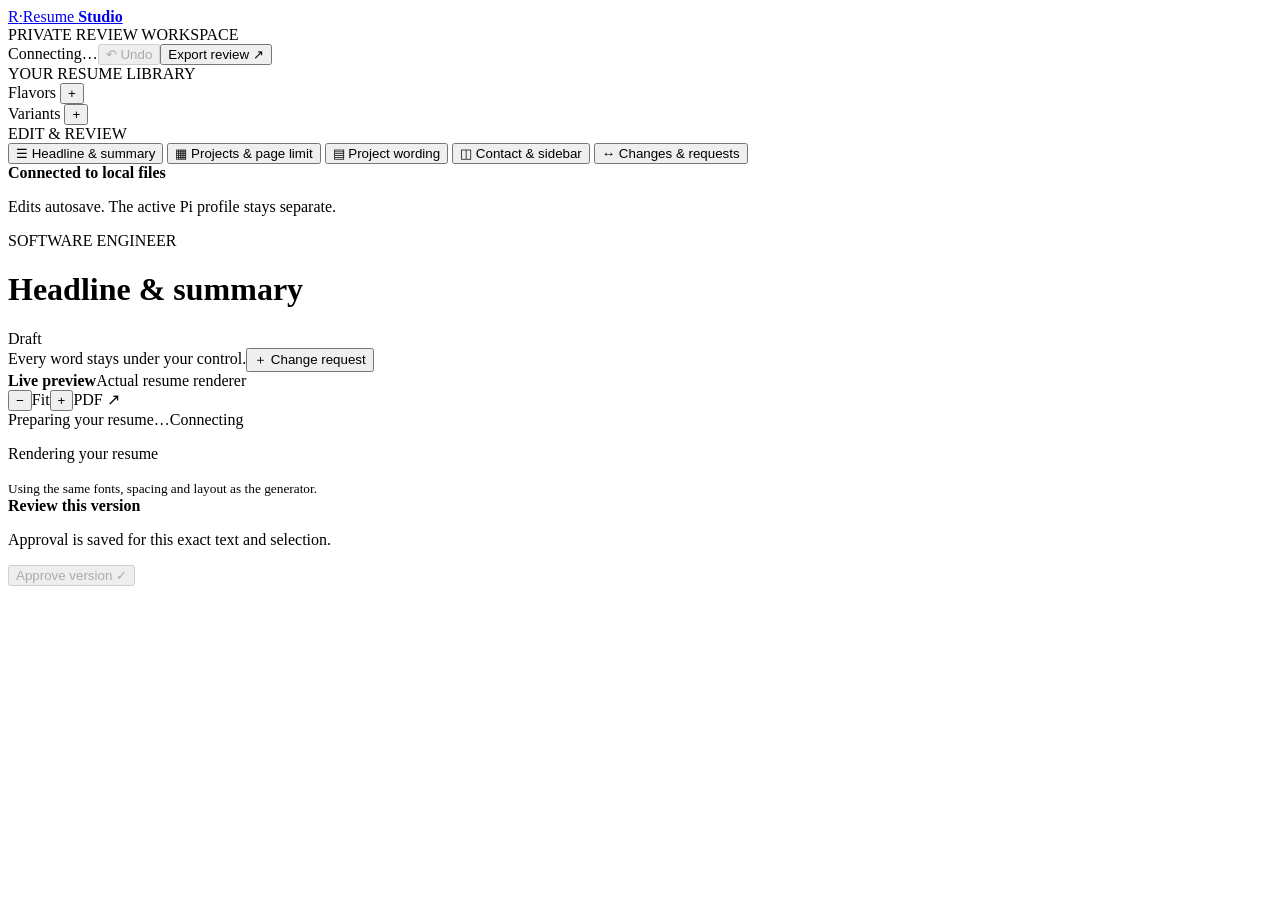
==== resume_review/static/index.html @ 19c4904c "feat: add local resume review studio with live PDF previews" ====
<!doctype html>
<html lang="en">
<head>
  <meta charset="UTF-8">
  <meta name="viewport" content="width=device-width, initial-scale=1.0">
  <meta name="description" content="A private workspace to edit, preview and approve resume flavors and variants.">
  <title>Resume Studio</title>
  <link rel="stylesheet" href="/style.css">
  <script defer src="/app.js"></script>
</head>
<body>
  <header class="topbar">
    <a class="brand" href="/" aria-label="Resume Studio home"><span class="brand-icon">R<span>·</span></span><span>Resume <strong>Studio</strong></span></a>
    <div class="workspace-label"><span class="live-dot"></span> PRIVATE REVIEW WORKSPACE</div>
    <div class="header-actions"><span id="save-status" role="status">Connecting…</span><button id="undo" class="button quiet" disabled>↶ Undo</button><button id="export" class="button quiet">Export review ↗</button></div>
  </header>
  <div id="error" class="error-banner" role="alert" hidden></div>
  <div class="workspace">
    <aside class="navigation">
      <div class="nav-eyebrow">YOUR RESUME LIBRARY</div>
      <div class="nav-heading">Flavors <button id="add-flavor" class="icon-button" aria-label="Add flavor">+</button></div>
      <div id="flavor-list" class="nav-list"></div>
      <div class="nav-heading variant-heading">Variants <button id="add-variant" class="icon-button" aria-label="Add variant">+</button></div>
      <div id="variant-list" class="nav-list"></div>
      <div class="nav-divider"></div>
      <div class="nav-eyebrow">EDIT & REVIEW</div>
      <nav id="section-list" aria-label="Editor sections">
        <button data-section="flavor" class="section-button active"><span>☰</span> Headline & summary</button>
        <button data-section="variant" class="section-button"><span>▦</span> Projects & page limit</button>
        <button data-section="projects" class="section-button"><span>▤</span> Project wording</button>
        <button data-section="sidebar" class="section-button"><span>◫</span> Contact & sidebar</button>
        <button data-section="changes" class="section-button"><span>↔</span> Changes & requests <b id="request-count"></b></button>
      </nav>
      <div class="nav-footer"><span class="live-dot"></span><div><strong>Connected to local files</strong><p>Edits autosave. The active Pi profile stays separate.</p></div></div>
    </aside>
    <main class="editor">
      <div class="editor-heading"><div><div id="breadcrumb" class="eyebrow">SOFTWARE ENGINEER</div><h1 id="editor-title">Headline & summary</h1></div><span id="draft-badge" class="badge">Draft</span></div>
      <div id="editor-content"></div>
      <div class="editor-bottom"><span>Every word stays under your control.</span><button id="new-request" class="button quiet">＋ Change request</button></div>
    </main>
    <section class="preview" aria-label="Live resume preview">
      <div class="preview-toolbar"><div><span class="live-dot"></span><strong>Live preview</strong><span class="preview-subtitle">Actual resume renderer</span></div><div class="preview-tools"><button id="zoom-out" class="icon-button" aria-label="Zoom out">−</button><span id="zoom-label">Fit</span><button id="zoom-in" class="icon-button" aria-label="Zoom in">+</button><a id="download" class="button quiet disabled" target="_blank" rel="noopener">PDF ↗</a></div></div>
      <div class="preview-meta"><span id="page-info">Preparing your resume…</span><span id="render-status" role="status">Connecting</span></div>
      <div id="preview-warnings" class="preview-warnings" hidden></div>
      <div id="pages" class="pages"><div class="preview-placeholder"><span class="loading-ring"></span><p>Rendering your resume</p><small>Using the same fonts, spacing and layout as the generator.</small></div></div>
      <div class="approval-bar"><div><strong id="approval-label">Review this version</strong><p id="approval-detail">Approval is saved for this exact text and selection.</p></div><button id="approve" class="button primary" disabled>Approve version <span>✓</span></button></div>
    </section>
  </div>
  <dialog id="request-dialog"><form id="request-form"><div class="dialog-top"><span class="eyebrow">COLLABORATE ON THE WORDING</span><button type="button" data-close class="icon-button" aria-label="Close dialog">×</button></div><h2>Request a change</h2><p id="request-target" class="muted">General feedback on this resume.</p><blockquote id="request-before" hidden></blockquote><label for="request-message">What would you like changed?</label><textarea id="request-message" rows="5" placeholder="Describe the change, the tone, or the facts to preserve…" required></textarea><p class="hint">Your request is saved locally for the assistant to read. Proposed replacements appear under Changes & requests.</p><div class="dialog-actions"><button type="button" data-close class="button quiet">Cancel</button><button class="button primary">Save request</button></div></form></dialog>
  <dialog id="create-dialog"><form id="create-form"><div class="dialog-top"><span class="eyebrow">RESUME LIBRARY</span><button type="button" data-close class="icon-button" aria-label="Close dialog">×</button></div><h2 id="create-title">New flavor</h2><label for="create-name">Name</label><input id="create-name" required maxlength="120" autocomplete="off"><p id="create-hint" class="hint"></p><div class="dialog-actions"><button type="button" data-close class="button quiet">Cancel</button><button class="button primary">Create draft</button></div></form></dialog>
  <dialog id="approve-dialog"><form id="approve-form"><div class="dialog-top"><span class="eyebrow">EXACT VERSION APPROVAL</span><button type="button" data-close class="icon-button" aria-label="Close dialog">×</button></div><h2>Approve this resume?</h2><p id="approve-description"></p><p class="hint">This records approval of the current text, sidebar, page limit and selected projects in this review workspace. Later edits require a new approval. Applying the reviewed catalog to the Pi is a separate step.</p><div class="dialog-actions"><button type="button" data-close class="button quiet">Keep reviewing</button><button class="button primary">Confirm approval ✓</button></div></form></dialog>
  <div id="toast" class="toast" role="status" hidden></div>
</body>
</html>
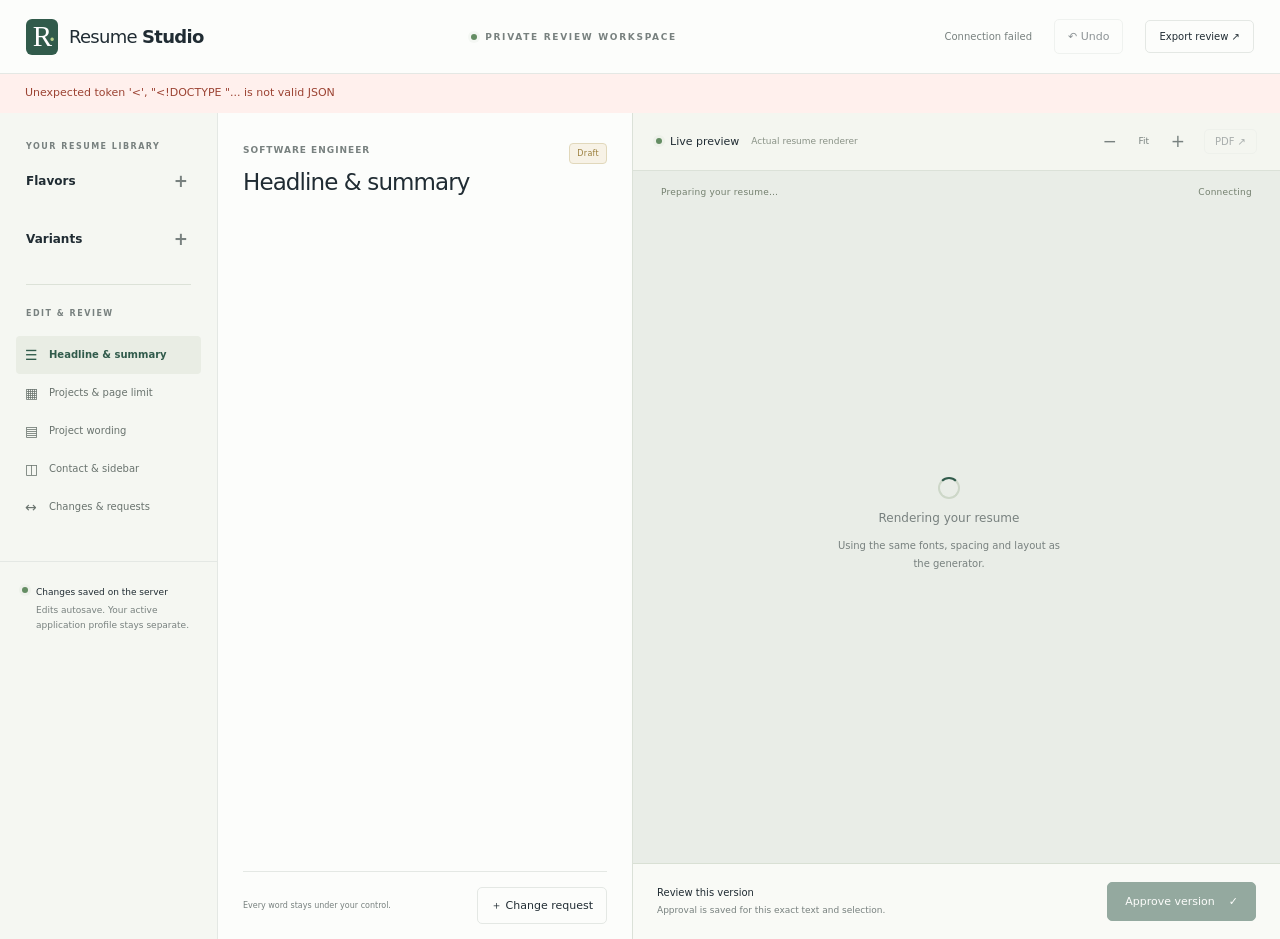
==== commit 74a51fef: "feat: share private single-resume review workspaces" ====
--- a/resume_review/static/index.html
+++ b/resume_review/static/index.html
@@ -5,20 +5,20 @@
   <meta name="viewport" content="width=device-width, initial-scale=1.0">
   <meta name="description" content="A private workspace to edit, preview and approve resume flavors and variants.">
   <title>Resume Studio</title>
-  <link rel="stylesheet" href="/style.css">
-  <script defer src="/app.js"></script>
+  <link rel="stylesheet" href="style.css">
+  <script defer src="app.js"></script>
 </head>
 <body>
   <header class="topbar">
-    <a class="brand" href="/" aria-label="Resume Studio home"><span class="brand-icon">R<span>·</span></span><span>Resume <strong>Studio</strong></span></a>
+    <a class="brand" href="./" aria-label="Resume Studio home"><span class="brand-icon">R<span>·</span></span><span>Resume <strong>Studio</strong></span></a>
     <div class="workspace-label"><span class="live-dot"></span> PRIVATE REVIEW WORKSPACE</div>
     <div class="header-actions"><span id="save-status" role="status">Connecting…</span><button id="undo" class="button quiet" disabled>↶ Undo</button><button id="export" class="button quiet">Export review ↗</button></div>
   </header>
   <div id="error" class="error-banner" role="alert" hidden></div>
   <div class="workspace">
     <aside class="navigation">
-      <div class="nav-eyebrow">YOUR RESUME LIBRARY</div>
-      <div class="nav-heading">Flavors <button id="add-flavor" class="icon-button" aria-label="Add flavor">+</button></div>
+      <div class="nav-eyebrow" id="library-heading">YOUR RESUME LIBRARY</div>
+      <div class="nav-heading" id="flavor-heading">Flavors <button id="add-flavor" class="icon-button" aria-label="Add flavor">+</button></div>
       <div id="flavor-list" class="nav-list"></div>
       <div class="nav-heading variant-heading">Variants <button id="add-variant" class="icon-button" aria-label="Add variant">+</button></div>
       <div id="variant-list" class="nav-list"></div>
@@ -31,7 +31,7 @@
         <button data-section="sidebar" class="section-button"><span>◫</span> Contact & sidebar</button>
         <button data-section="changes" class="section-button"><span>↔</span> Changes & requests <b id="request-count"></b></button>
       </nav>
-      <div class="nav-footer"><span class="live-dot"></span><div><strong>Connected to local files</strong><p>Edits autosave. The active Pi profile stays separate.</p></div></div>
+      <div class="nav-footer"><span class="live-dot"></span><div><strong>Changes saved on the server</strong><p>Edits autosave. Your active application profile stays separate.</p></div></div>
     </aside>
     <main class="editor">
       <div class="editor-heading"><div><div id="breadcrumb" class="eyebrow">SOFTWARE ENGINEER</div><h1 id="editor-title">Headline & summary</h1></div><span id="draft-badge" class="badge">Draft</span></div>
@@ -46,7 +46,7 @@
       <div class="approval-bar"><div><strong id="approval-label">Review this version</strong><p id="approval-detail">Approval is saved for this exact text and selection.</p></div><button id="approve" class="button primary" disabled>Approve version <span>✓</span></button></div>
     </section>
   </div>
-  <dialog id="request-dialog"><form id="request-form"><div class="dialog-top"><span class="eyebrow">COLLABORATE ON THE WORDING</span><button type="button" data-close class="icon-button" aria-label="Close dialog">×</button></div><h2>Request a change</h2><p id="request-target" class="muted">General feedback on this resume.</p><blockquote id="request-before" hidden></blockquote><label for="request-message">What would you like changed?</label><textarea id="request-message" rows="5" placeholder="Describe the change, the tone, or the facts to preserve…" required></textarea><p class="hint">Your request is saved locally for the assistant to read. Proposed replacements appear under Changes & requests.</p><div class="dialog-actions"><button type="button" data-close class="button quiet">Cancel</button><button class="button primary">Save request</button></div></form></dialog>
+  <dialog id="request-dialog"><form id="request-form"><div class="dialog-top"><span class="eyebrow">COLLABORATE ON THE WORDING</span><button type="button" data-close class="icon-button" aria-label="Close dialog">×</button></div><h2>Request a change</h2><p id="request-target" class="muted">General feedback on this resume.</p><blockquote id="request-before" hidden></blockquote><label for="request-message">What would you like changed?</label><textarea id="request-message" rows="5" placeholder="Describe the change, the tone, or the facts to preserve…" required></textarea><p class="hint">Your request is saved on the server for the assistant to read. Proposed replacements appear under Changes & requests.</p><div class="dialog-actions"><button type="button" data-close class="button quiet">Cancel</button><button class="button primary">Save request</button></div></form></dialog>
   <dialog id="create-dialog"><form id="create-form"><div class="dialog-top"><span class="eyebrow">RESUME LIBRARY</span><button type="button" data-close class="icon-button" aria-label="Close dialog">×</button></div><h2 id="create-title">New flavor</h2><label for="create-name">Name</label><input id="create-name" required maxlength="120" autocomplete="off"><p id="create-hint" class="hint"></p><div class="dialog-actions"><button type="button" data-close class="button quiet">Cancel</button><button class="button primary">Create draft</button></div></form></dialog>
   <dialog id="approve-dialog"><form id="approve-form"><div class="dialog-top"><span class="eyebrow">EXACT VERSION APPROVAL</span><button type="button" data-close class="icon-button" aria-label="Close dialog">×</button></div><h2>Approve this resume?</h2><p id="approve-description"></p><p class="hint">This records approval of the current text, sidebar, page limit and selected projects in this review workspace. Later edits require a new approval. Applying the reviewed catalog to the Pi is a separate step.</p><div class="dialog-actions"><button type="button" data-close class="button quiet">Keep reviewing</button><button class="button primary">Confirm approval ✓</button></div></form></dialog>
   <div id="toast" class="toast" role="status" hidden></div>
--- a/resume_review/static/style.css
+++ b/resume_review/static/style.css
@@ -0,0 +1,10 @@
+@font-face{font-family:Inter;src:url('font.ttf') format('truetype');font-display:swap}
+:root{--ink:#202c33;--muted:#78817f;--line:#e4e8e4;--paper:#fcfdfb;--blue:#315b4b;--blue-light:#eaf0e9;--accent:#b7d08b;--nav:#f5f7f2;--canvas:#e9ede7;--warm:#faf9f5}*{box-sizing:border-box}body{margin:0;color:var(--ink);font-family:Inter,system-ui,sans-serif;font-size:12px;background:var(--paper)}button,input,textarea,select{font:inherit}button,a,input,textarea,select{-webkit-tap-highlight-color:transparent}button{cursor:pointer}button:disabled{cursor:not-allowed;opacity:.5}a{color:inherit;text-decoration:none}button:focus-visible,a:focus-visible{outline:2px solid #4b7e68;outline-offset:3px}button{color:inherit}button,a,input,textarea{transition:background .15s,border-color .15s,box-shadow .15s}button:hover{filter:brightness(.97)}.topbar{height:74px;display:flex;align-items:center;justify-content:space-between;border-bottom:1px solid var(--line);padding:0 26px;background:var(--paper);gap:16px}.brand{display:flex;align-items:center;gap:11px;font-size:18px;letter-spacing:-.7px;white-space:nowrap}.brand strong{font-weight:600}.brand-icon{display:grid;place-items:center;width:32px;height:36px;color:#fff;background:var(--blue);border-radius:6px;font-family:Georgia,serif;font-size:29px;position:relative}.brand-icon span{position:absolute;right:3px;bottom:-1px;color:var(--accent)}.workspace-label,.eyebrow,.nav-eyebrow{font-size:9px;letter-spacing:1.7px;font-weight:600;color:var(--muted)}.workspace-label{display:flex;align-items:center;gap:8px}.live-dot{height:6px;width:6px;border-radius:50%;background:#648d63;display:inline-block;flex-shrink:0;box-shadow:0 0 0 3px #648d630d}.header-actions{display:flex;align-items:center;gap:22px}#save-status{color:var(--muted);font-size:10px;max-width:190px}.button{padding:10px 13px;border-radius:5px;border:1px solid var(--line);font-weight:500;font-size:11px;background:#fff;display:inline-flex;align-items:center;justify-content:center;gap:14px;white-space:nowrap}.button.quiet{background:transparent}.button.primary{background:var(--blue);color:#fff;border-color:var(--blue);padding:12px 17px}.button.small{padding:6px 9px;font-size:10px}.button.danger{color:#a34b40}.icon-button{background:none;border:0;color:var(--muted);padding:4px 7px;font-size:17px;line-height:1;border-radius:4px}.workspace{display:grid;grid-template-columns:218px 415px minmax(400px,1fr);height:calc(100vh - 74px)}.navigation{position:relative;display:flex;flex-direction:column;background:var(--nav);border-right:1px solid var(--line);padding:29px 16px 0;overflow:auto}.nav-eyebrow{font-size:8px;letter-spacing:1.5px;margin:0 10px 18px}.nav-heading{display:flex;justify-content:space-between;align-items:center;margin:0 6px 8px 10px;font-size:12px;font-weight:600}.nav-list{display:flex;flex-direction:column;gap:4px}.nav-item{display:flex;align-items:center;gap:9px;width:100%;border:1px solid transparent;background:transparent;border-radius:5px;padding:11px 10px;text-align:left;font-size:11px;line-height:1.5}.nav-item.active{border-color:#cdd8ca;background:var(--blue-light);color:var(--blue)}.nav-item small{display:block;font-size:9px;color:var(--muted);font-weight:400;margin-top:2px}.nav-item .item-dot{width:5px;height:5px;border-radius:50%;background:#b3bab2;flex-shrink:0}.nav-item.active .item-dot{background:var(--blue)}.variant-heading{margin-top:25px}.nav-divider{border-top:1px solid #dce2d8;margin:24px 10px}.section-button{display:flex;align-items:center;gap:9px;width:100%;padding:11px 9px;border:0;border-radius:4px;background:none;text-align:left;font-size:10px;color:#69736e}.section-button>span{width:15px;font-size:14px}.section-button.active{color:var(--blue);background:#e9ede4;font-weight:600}#request-count{background:var(--blue);color:white;border-radius:9px;font-size:9px;padding:2px 5px;margin-left:auto}#request-count:empty{display:none}.nav-footer{margin:auto -16px 0;padding:22px 22px 24px;display:flex;align-items:flex-start;gap:8px;border-top:1px solid var(--line);margin-top:35px}.nav-footer .live-dot{margin-top:3px}.nav-footer strong{font-size:9px;font-weight:500}.nav-footer p{font-size:9px;line-height:1.7;margin:5px 0 0;color:var(--muted)}.editor{overflow-y:auto;padding:30px 25px 0;background:var(--paper);border-right:1px solid #dbe1d8;display:flex;flex-direction:column}.editor-heading{display:flex;align-items:flex-start;justify-content:space-between;gap:7px;margin-bottom:25px}h1{font-size:23px;line-height:1.25;letter-spacing:-.9px;font-weight:500;margin:10px 0 0}h2{font-size:21px;letter-spacing:-.6px;font-weight:500}h3{font-size:12px;font-weight:600;margin:0 0 6px}.badge{font-size:8px;letter-spacing:.3px;padding:5px 7px;border:1px solid #e1d8bb;background:#f7f2e6;color:#9a7e3c;border-radius:4px;white-space:nowrap}.badge.approved{color:var(--blue);border-color:#ccd8c8;background:var(--blue-light)}.intro{font-size:11px;color:var(--muted);line-height:1.8;margin:0 0 22px}.field{margin:0 0 19px}.field-top{display:flex;justify-content:space-between;align-items:center;gap:8px;margin-bottom:7px}label,.field-label{font-size:10px;font-weight:500;color:#4b5c52}.request-text{border:0;background:none;color:#89948d;font-size:9px;white-space:nowrap;padding:3px 0}.request-text:hover{color:var(--blue)}input:not([type=checkbox]),textarea,select{width:100%;border:1px solid #dce2d9;background:#fff;border-radius:5px;color:var(--ink);padding:11px 12px;line-height:1.7;font-size:11px;outline:none}input:focus,textarea:focus,select:focus{border-color:#769684;box-shadow:0 0 0 3px #52765c0d}textarea{resize:vertical;min-height:76px}textarea.summary{min-height:224px}.field-footer{display:flex;justify-content:space-between;font-size:9px;color:#929b94;margin-top:6px}.hint,.muted{font-size:10px;line-height:1.8;color:var(--muted)}.info-card{display:flex;gap:11px;padding:14px;background:#f2f5ef;border:1px solid #e3e9df;border-radius:6px;margin-top:23px}.info-card>span{color:#76936a;font-family:Georgia,serif;font-size:17px}.info-card p{font-size:10px;line-height:1.8;color:#6c7a6f;margin:4px 0 0}.info-card strong{font-size:10px;font-weight:500}.editor-bottom{border-top:1px solid var(--line);padding:15px 0;display:flex;align-items:center;justify-content:space-between;gap:10px;margin-top:auto}.editor-bottom>span{font-size:8px;color:var(--muted)}#editor-content{padding-bottom:25px}.preview{background:var(--canvas);display:flex;flex-direction:column;min-width:0;overflow:hidden}.preview-toolbar{height:58px;flex-shrink:0;display:flex;align-items:center;justify-content:space-between;gap:12px;padding:0 23px;border-bottom:1px solid #dbe1d8;background:#f4f6f0}.preview-toolbar>div:first-child{display:flex;align-items:center;gap:8px}.preview-toolbar strong{font-size:11px;font-weight:500}.preview-subtitle{font-size:9px;color:#899286;margin-left:4px}.preview-tools{display:flex;align-items:center;gap:6px}.preview-tools .button{padding:6px 10px;font-size:10px;margin-left:6px}.preview-tools #zoom-label{font-size:9px;color:var(--muted);width:28px;text-align:center}.preview-meta{display:flex;align-items:center;justify-content:space-between;padding:16px 28px 11px;color:#74806f;font-size:9px;letter-spacing:.25px}.pages{flex:1;overflow:auto;padding:10px 28px 30px;scrollbar-gutter:stable;display:flex;flex-direction:column;align-items:center;gap:25px;min-height:200px}.page{flex-shrink:0;width:100%;max-width:660px;position:relative}.page img{display:block;width:100%;background:#fff;box-shadow:0 5px 22px #3b49321c;border:1px solid #d4dacf}.page-caption{display:flex;justify-content:space-between;color:#8a9385;font-size:9px;margin:10px 1px 0}.preview-placeholder{color:var(--muted);text-align:center;margin:auto;max-width:230px;padding:45px 0}.preview-placeholder small{line-height:1.8;font-size:10px}.loading-ring{display:block;margin:0 auto;width:22px;height:22px;border:2px solid #cdd7c8;border-top-color:var(--blue);border-radius:50%;animation:spin 1s linear infinite}@keyframes spin{to{transform:rotate(360deg)}}.approval-bar{background:#f9faf6;border-top:1px solid #d9e0d4;display:flex;align-items:center;justify-content:space-between;gap:15px;padding:18px 24px}.approval-bar strong{font-size:10px;font-weight:500}.approval-bar p{font-size:9px;color:var(--muted);margin:5px 0 0;line-height:1.5}.preview-warnings{padding:10px 20px;background:#fff4da;color:#8d6626;font-size:10px;line-height:1.8;border-top:1px solid #e7dbbd}.error-banner{background:#fff0ed;color:#9c4333;padding:10px 25px;font-size:11px;line-height:1.7}.error-banner button{margin-left:12px}.disabled{opacity:.35;pointer-events:none}details{border:1px solid var(--line);border-radius:6px;margin:0 0 13px;background:#fff}summary{padding:14px;cursor:pointer;font-size:11px;font-weight:500;line-height:1.5}details>.detail-body{padding:4px 14px 14px}.card{border:1px solid var(--line);padding:15px;background:#fff;border-radius:6px;margin-bottom:12px}.card-top{display:flex;align-items:center;justify-content:space-between;gap:10px;margin-bottom:12px}.project-check{display:flex;align-items:flex-start;gap:9px;padding:12px 0;border-bottom:1px solid #edf0ea}.project-check:last-child{border:0}.project-check label{line-height:1.6;font-size:11px;cursor:pointer;flex:1}.project-check small{display:block;color:var(--muted);font-size:9px;font-weight:400}.project-check input{accent-color:var(--blue);margin-top:4px}.project-check .order-controls{display:flex;gap:1px}.project-check .icon-button{font-size:13px}.list-item{border-top:1px solid var(--line);padding-top:13px;margin-top:12px}.list-tools{display:flex;justify-content:flex-end;gap:5px;margin-top:-11px;margin-bottom:12px}.list-tools button{font-size:9px;padding:3px 6px;color:var(--muted);background:none;border:1px solid var(--line);border-radius:3px}.stack-buttons{display:flex;gap:8px;flex-wrap:wrap;margin:15px 0}.diff-block{border:1px solid var(--line);border-radius:5px;overflow:hidden;margin-bottom:13px}.diff-title{background:#f5f7f2;padding:10px;font-size:9px;overflow-wrap:anywhere}.diff-old,.diff-new{white-space:pre-wrap;overflow-wrap:anywhere;padding:11px;font-size:10px;line-height:1.7}.diff-old{background:#fff5f2;color:#9b5b4e}.diff-new{background:#eef5eb;color:#426340}.diff-old::before{content:'− ';font-weight:bold}.diff-new::before{content:'+ ';font-weight:bold}.empty{padding:20px;border:1px dashed #d4dece;color:var(--muted);border-radius:6px;font-size:10px;line-height:1.8;text-align:center}.request-message{font-size:11px;line-height:1.8;white-space:pre-wrap;overflow-wrap:anywhere}.timestamp{font-size:9px;color:var(--muted)}.subheading{display:flex;justify-content:space-between;align-items:center;margin:24px 0 13px}.subheading h3{margin:0}.history-item{border-bottom:1px solid var(--line);padding:10px 0;font-size:10px}.history-item time{display:block;font-size:9px;color:var(--muted);margin-top:5px}.small-select{margin-bottom:15px}dialog{border:1px solid #dde2d8;border-radius:10px;padding:25px;width:min(480px,calc(100vw - 30px));color:var(--ink);box-shadow:0 20px 80px #18271a33}dialog::backdrop{background:#1c2b2355;backdrop-filter:blur(3px)}.dialog-top{display:flex;justify-content:space-between;align-items:center}dialog label{display:block;margin:16px 0 7px}.dialog-actions{display:flex;justify-content:flex-end;gap:10px;margin-top:24px}dialog blockquote{margin:15px 0;padding:12px;border-left:2px solid #becdb2;background:#f5f7f1;line-height:1.8;font-size:10px;max-height:150px;overflow:auto;white-space:pre-wrap}#approve-description{font-size:12px;line-height:1.8}.toast{position:fixed;bottom:25px;left:50%;transform:translateX(-50%);padding:13px 22px;background:#293e31;color:#fff;font-size:11px;border-radius:6px;box-shadow:0 8px 30px #14201730;z-index:20}#export{font-size:10px}#breadcrumb{max-width:265px;line-height:1.7;letter-spacing:1px}.note{font-size:9px;color:var(--muted);line-height:1.7;margin:10px 0}.tag{font-size:9px;background:#eef2e9;padding:3px 6px;border-radius:3px}.section-tabs{display:flex;gap:6px;margin-bottom:18px}.section-tabs button{border:1px solid var(--line);background:#fff;padding:7px 9px;font-size:10px;border-radius:4px}.section-tabs .active{background:var(--blue-light);color:var(--blue);border-color:#c8d6be}#sidebar-raw{min-height:400px;font-family:ui-monospace,monospace;font-size:10px}.raw-error{font-size:10px;color:#a34435}.icon-button.remove{font-size:12px;color:#a77e74}.row-between{display:flex;align-items:center;justify-content:space-between;gap:10px}.section-label{font-size:9px;text-transform:uppercase;letter-spacing:1px;color:var(--muted);margin:22px 0 15px}
+.page img{height:auto}
+@media(min-width:1600px){.workspace{grid-template-columns:240px 465px minmax(500px,1fr)}.editor{padding:35px 33px 0}.page{max-width:710px}.navigation{padding-top:35px}.preview-toolbar{height:65px}.pages{padding:15px 40px 40px}}
+@media(max-width:1200px){.workspace{grid-template-columns:185px 355px minmax(360px,1fr)}.navigation{padding-left:10px;padding-right:10px}.editor{padding:25px 18px 0}.preview-subtitle{display:none}.preview-toolbar{padding:0 15px}.pages{padding:8px 15px 25px}.approval-bar{padding:14px}.approval-bar .button{font-size:10px;padding:10px}.nav-footer{margin-left:-10px;margin-right:-10px;padding:20px 16px}.section-button{font-size:9px}}
+@media(max-width:960px){.workspace{grid-template-columns:165px 320px minmax(300px,1fr)}.workspace-label{display:none}.preview-toolbar{flex-wrap:wrap;height:auto;min-height:58px;padding:12px;gap:8px}.approval-bar{flex-direction:column;align-items:stretch}.preview-meta{padding:12px 15px}.nav-eyebrow{letter-spacing:.8px;font-size:7px}.nav-item{font-size:10px;padding:9px 7px}.preview-tools{gap:3px}.editor-bottom>span{display:none}}
+@media(max-width:780px){.topbar{height:65px;padding:0 16px}.header-actions{gap:10px}#save-status{font-size:9px}.workspace{display:grid;grid-template-columns:145px minmax(0,1fr);height:auto;min-height:calc(100vh - 65px)}.navigation{grid-row:1/3}.editor{overflow:visible;min-height:500px;border-right:0}.preview{grid-column:2;min-height:650px;height:80vh;border-top:1px solid var(--line)}.editor-heading{margin-bottom:20px}h1{font-size:21px}.preview-subtitle{display:inline;font-size:8px}.preview-toolbar{flex-wrap:nowrap}.preview-tools{gap:0}.approval-bar{flex-direction:row;align-items:center;padding:14px}.approval-bar p{max-width:180px}.nav-footer{position:sticky;bottom:0;background:var(--nav)}.nav-footer p{font-size:8px}.pages{padding-bottom:20px}.editor-bottom{margin-top:15px}}
+@media(max-width:500px){.brand{font-size:15px;gap:8px}.brand-icon{width:27px;height:31px;font-size:25px}.workspace{grid-template-columns:1fr}.navigation{grid-row:auto;padding:16px 12px;display:block;border-right:0;border-bottom:1px solid var(--line)}.navigation>.nav-eyebrow,.navigation>.nav-divider,.nav-footer{display:none}.navigation>.nav-heading{display:flex;margin:3px 5px 6px;font-size:9px}.navigation>.variant-heading{margin-top:10px}.navigation>.nav-list{display:flex;flex-direction:row;overflow:auto;gap:5px;margin-bottom:8px}.nav-item{width:auto;min-width:135px;max-width:250px;padding:7px 10px}.nav-item small{display:none}#variant-list .nav-item{min-width:100px;font-size:9px}#section-list{display:flex;overflow:auto;gap:5px;padding-top:8px}.section-button{white-space:nowrap;width:auto;flex-shrink:0;font-size:9px;padding:9px}.section-button>span{width:auto}.editor{grid-column:1;min-height:0;padding:24px 20px 0}.preview{grid-column:1;min-height:650px;height:85vh}.preview-toolbar{padding:12px 16px}.preview-meta{padding:12px 20px}.pages{padding:5px 20px 25px}#export{font-size:9px;padding:7px}#save-status{max-width:110px}.approval-bar p{font-size:8px}.approval-bar .button{padding:11px}.editor-heading{justify-content:space-between}#breadcrumb{font-size:8px}.nav-list:empty{display:none!important}.preview-subtitle{display:none}}
+
+[hidden]{display:none!important}
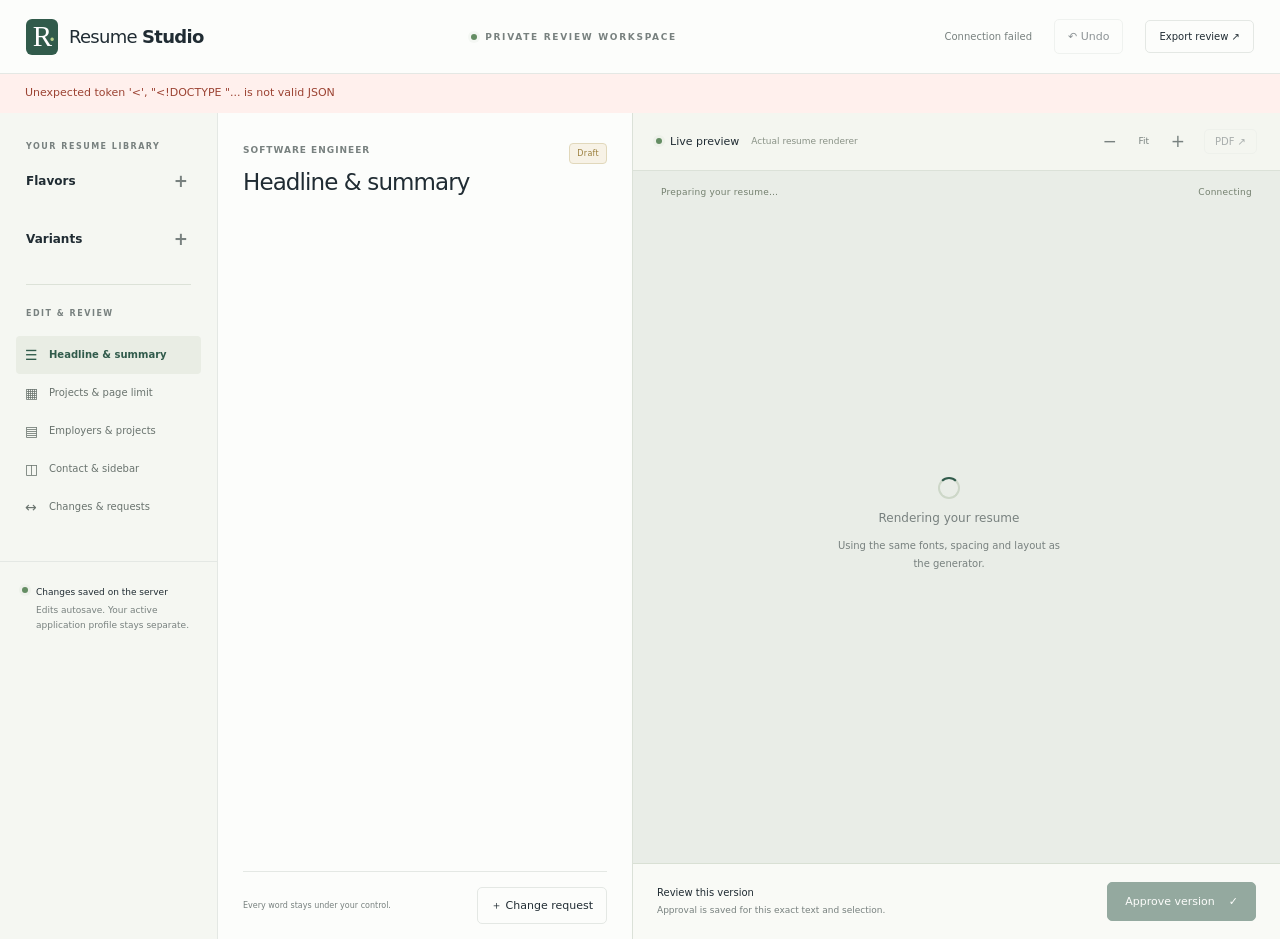
==== commit ef49f6fa: "feat: organize resume reviews by employer and project" ====
--- a/resume_review/static/index.html
+++ b/resume_review/static/index.html
@@ -27,7 +27,7 @@
       <nav id="section-list" aria-label="Editor sections">
         <button data-section="flavor" class="section-button active"><span>☰</span> Headline & summary</button>
         <button data-section="variant" class="section-button"><span>▦</span> Projects & page limit</button>
-        <button data-section="projects" class="section-button"><span>▤</span> Project wording</button>
+        <button data-section="projects" class="section-button"><span>▤</span> Employers & projects</button>
         <button data-section="sidebar" class="section-button"><span>◫</span> Contact & sidebar</button>
         <button data-section="changes" class="section-button"><span>↔</span> Changes & requests <b id="request-count"></b></button>
       </nav>
@@ -47,7 +47,7 @@
     </section>
   </div>
   <dialog id="request-dialog"><form id="request-form"><div class="dialog-top"><span class="eyebrow">COLLABORATE ON THE WORDING</span><button type="button" data-close class="icon-button" aria-label="Close dialog">×</button></div><h2>Request a change</h2><p id="request-target" class="muted">General feedback on this resume.</p><blockquote id="request-before" hidden></blockquote><label for="request-message">What would you like changed?</label><textarea id="request-message" rows="5" placeholder="Describe the change, the tone, or the facts to preserve…" required></textarea><p class="hint">Your request is saved on the server for the assistant to read. Proposed replacements appear under Changes & requests.</p><div class="dialog-actions"><button type="button" data-close class="button quiet">Cancel</button><button class="button primary">Save request</button></div></form></dialog>
-  <dialog id="create-dialog"><form id="create-form"><div class="dialog-top"><span class="eyebrow">RESUME LIBRARY</span><button type="button" data-close class="icon-button" aria-label="Close dialog">×</button></div><h2 id="create-title">New flavor</h2><label for="create-name">Name</label><input id="create-name" required maxlength="120" autocomplete="off"><p id="create-hint" class="hint"></p><div class="dialog-actions"><button type="button" data-close class="button quiet">Cancel</button><button class="button primary">Create draft</button></div></form></dialog>
+  <dialog id="create-dialog"><form id="create-form"><div class="dialog-top"><span class="eyebrow">RESUME LIBRARY</span><button type="button" data-close class="icon-button" aria-label="Close dialog">×</button></div><h2 id="create-title">New flavor</h2><label for="create-name">Name</label><input id="create-name" required maxlength="120" autocomplete="off"><p id="create-hint" class="hint"></p><div id="create-project-fields" hidden><label for="create-first-bullet">First project bullet</label><textarea id="create-first-bullet" rows="4" disabled></textarea><label for="create-project-tech">Project technology keywords</label><input id="create-project-tech" maxlength="2000"></div><p id="create-error" class="raw-error" role="alert" hidden></p><div class="dialog-actions"><button type="button" data-close class="button quiet">Cancel</button><button class="button primary">Create draft</button></div></form></dialog>
   <dialog id="approve-dialog"><form id="approve-form"><div class="dialog-top"><span class="eyebrow">EXACT VERSION APPROVAL</span><button type="button" data-close class="icon-button" aria-label="Close dialog">×</button></div><h2>Approve this resume?</h2><p id="approve-description"></p><p class="hint">This records approval of the current text, sidebar, page limit and selected projects in this review workspace. Later edits require a new approval. Applying the reviewed catalog to the Pi is a separate step.</p><div class="dialog-actions"><button type="button" data-close class="button quiet">Keep reviewing</button><button class="button primary">Confirm approval ✓</button></div></form></dialog>
   <div id="toast" class="toast" role="status" hidden></div>
 </body>
